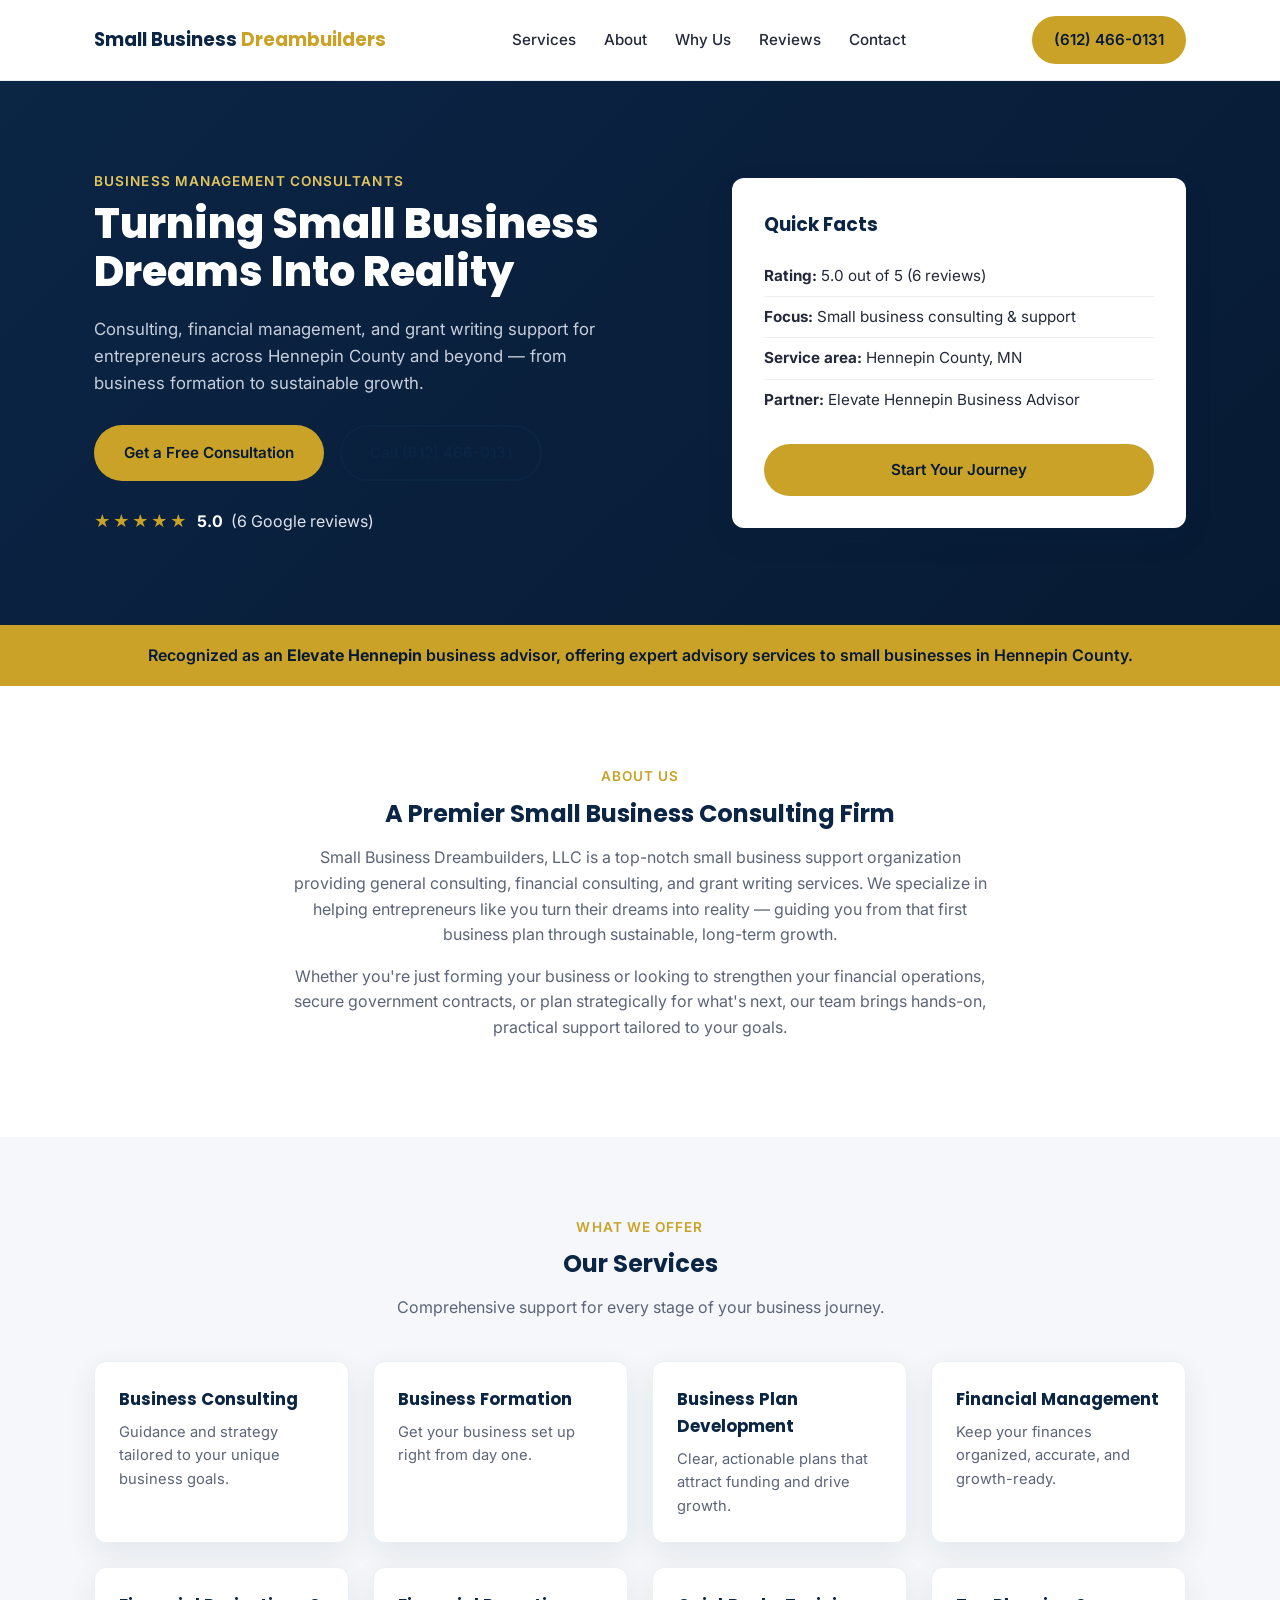
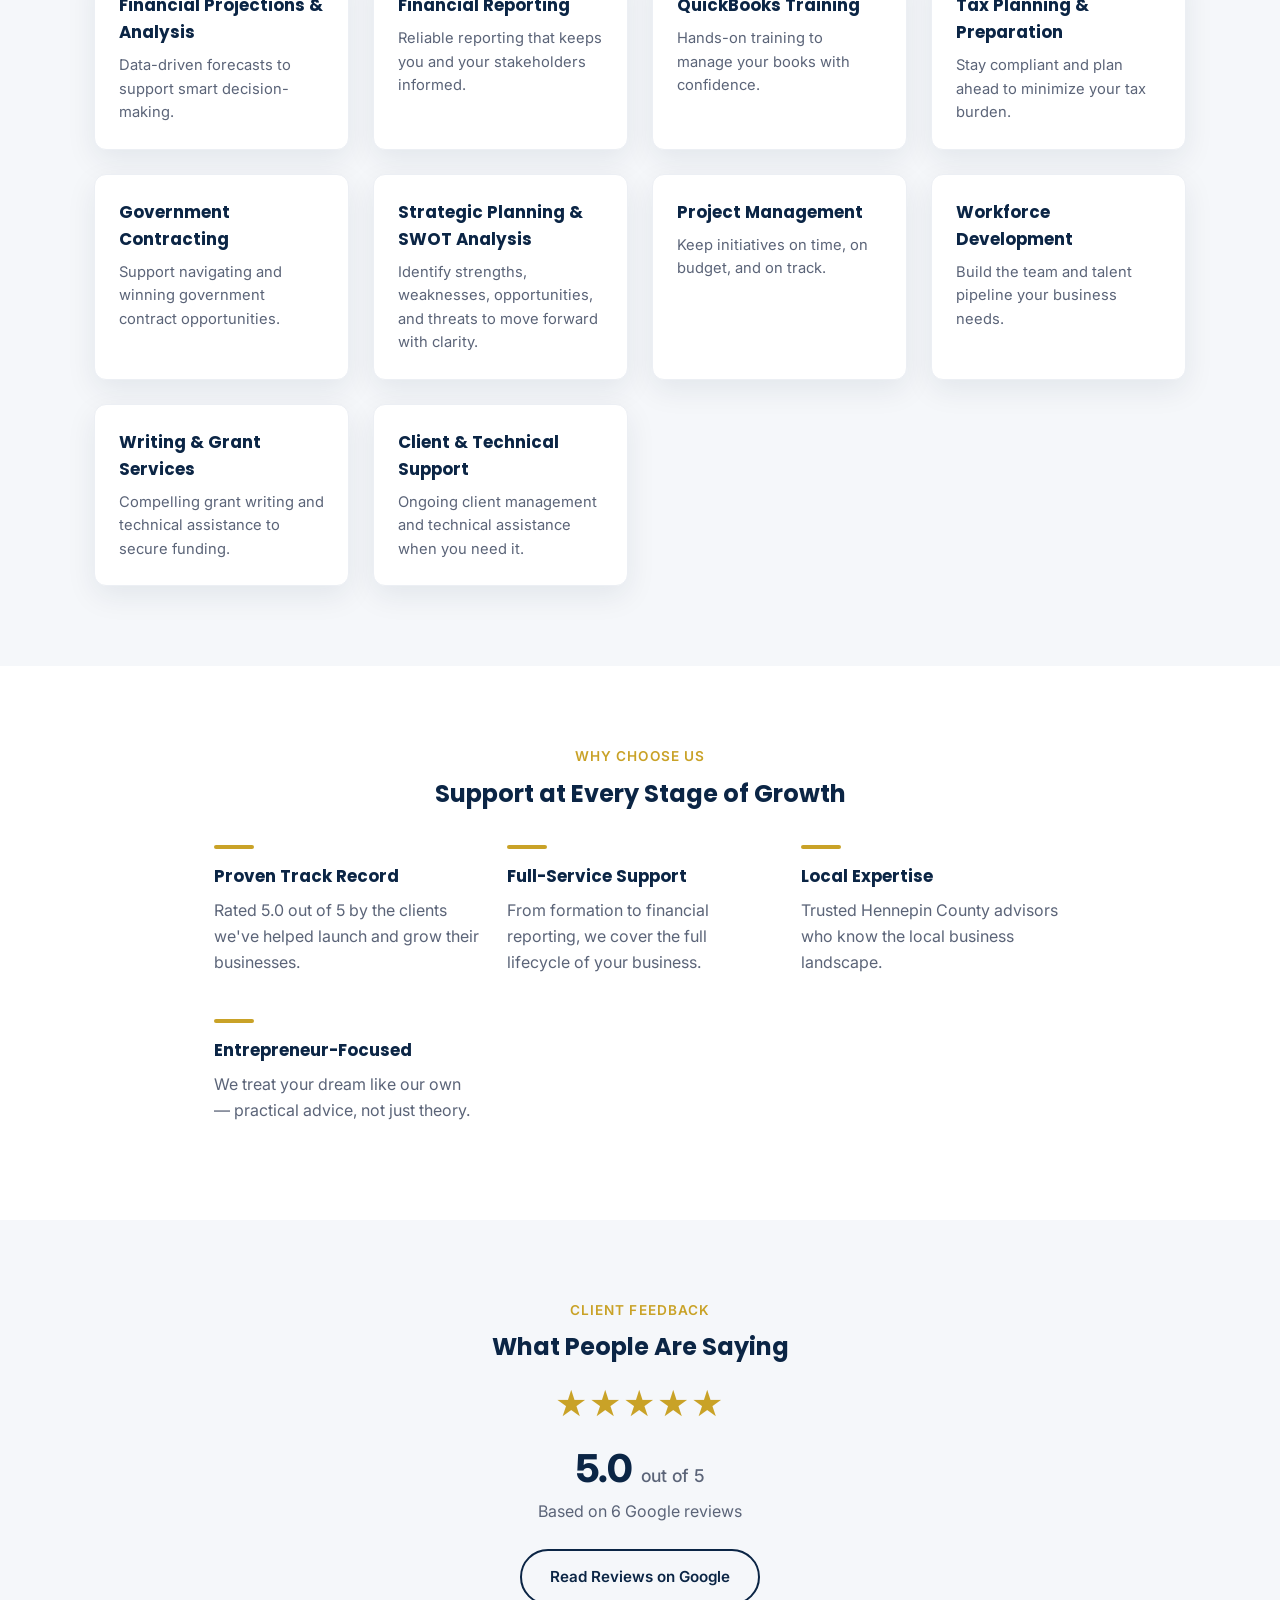
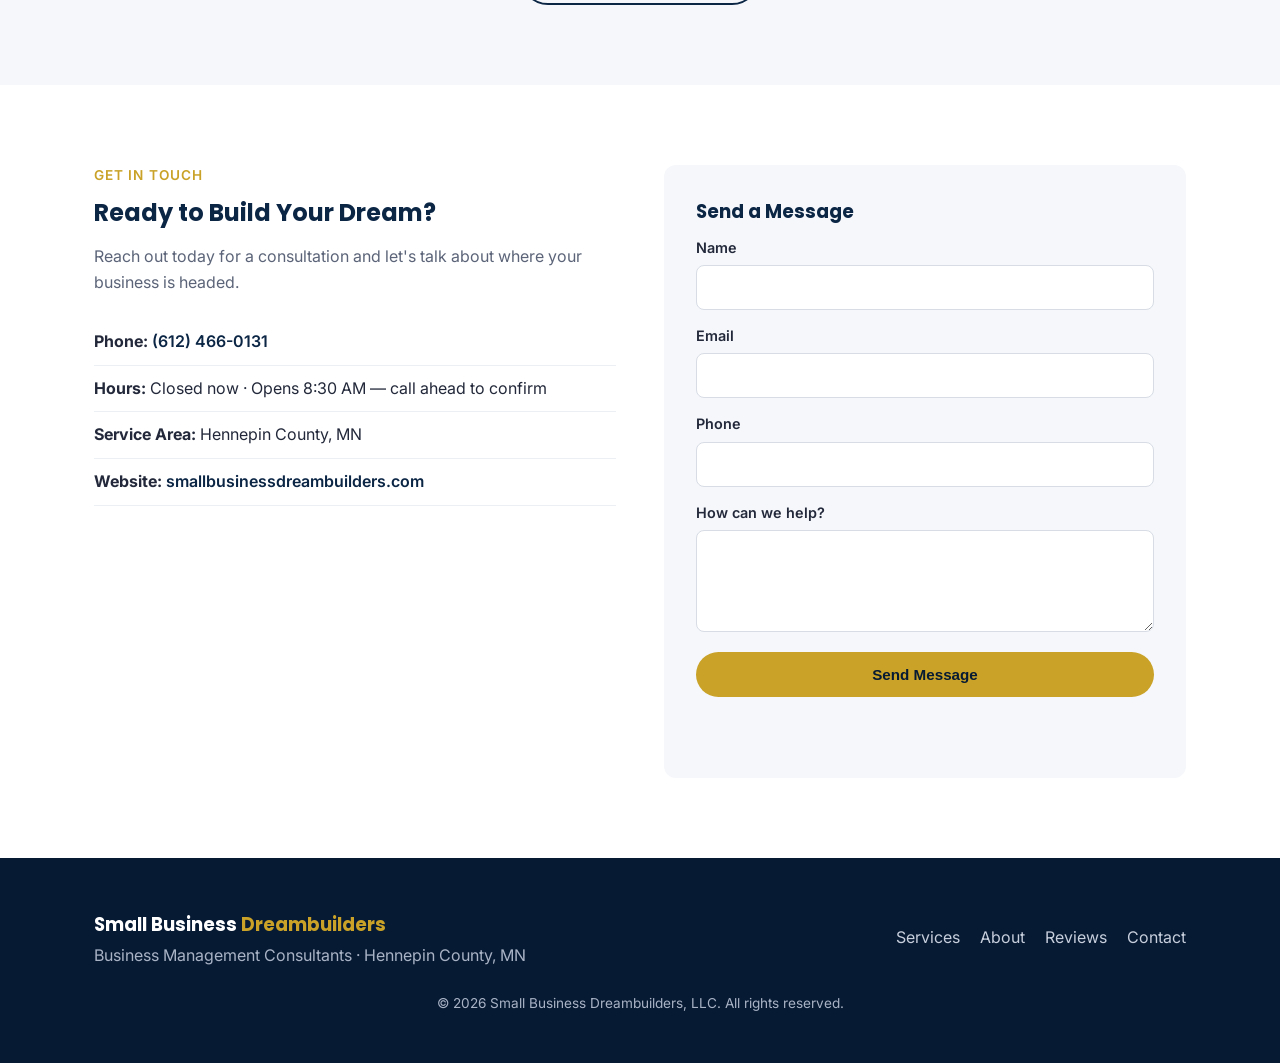
==== index.html @ 7d989292 "Initial site for Small Business Dreambuilders Marketing site with services, about, reviews, and cont" ====
<!DOCTYPE html>
<html lang="en">
<head>
<meta charset="UTF-8">
<meta name="viewport" content="width=device-width, initial-scale=1.0">
<title>Small Business Dreambuilders | Business Consulting</title>
<meta name="description" content="Small Business Dreambuilders, LLC helps entrepreneurs turn their dreams into reality with expert business consulting, financial management, and grant writing services.">
<link rel="preconnect" href="https://fonts.googleapis.com">
<link href="https://fonts.googleapis.com/css2?family=Poppins:wght@400;500;600;700;800&family=Inter:wght@400;500;600&display=swap" rel="stylesheet">
<link rel="stylesheet" href="style.css">
</head>
<body>

<header class="site-header">
  <div class="container header-inner">
    <a href="#top" class="logo">Small Business <span>Dreambuilders</span></a>
    <nav class="main-nav" id="main-nav">
      <a href="#services">Services</a>
      <a href="#about">About</a>
      <a href="#why">Why Us</a>
      <a href="#reviews">Reviews</a>
      <a href="#contact">Contact</a>
    </nav>
    <a href="tel:+16124660131" class="btn btn-primary header-cta">(612) 466-0131</a>
    <button class="nav-toggle" id="nav-toggle" aria-label="Toggle navigation">
      <span></span><span></span><span></span>
    </button>
  </div>
</header>

<section class="hero" id="top">
  <div class="container hero-inner">
    <div class="hero-text">
      <p class="eyebrow">Business Management Consultants</p>
      <h1>Turning Small Business Dreams Into Reality</h1>
      <p class="hero-sub">Consulting, financial management, and grant writing support for entrepreneurs across Hennepin County and beyond — from business formation to sustainable growth.</p>
      <div class="hero-actions">
        <a href="#contact" class="btn btn-primary">Get a Free Consultation</a>
        <a href="tel:+16124660131" class="btn btn-outline">Call (612) 466-0131</a>
      </div>
      <div class="hero-rating">
        <span class="stars" aria-label="5 out of 5 stars">★★★★★</span>
        <strong>5.0</strong> <span>(6 Google reviews)</span>
      </div>
    </div>
    <div class="hero-card">
      <h3>Quick Facts</h3>
      <ul>
        <li><strong>Rating:</strong> 5.0 out of 5 (6 reviews)</li>
        <li><strong>Focus:</strong> Small business consulting &amp; support</li>
        <li><strong>Service area:</strong> Hennepin County, MN</li>
        <li><strong>Partner:</strong> Elevate Hennepin Business Advisor</li>
      </ul>
      <a href="#contact" class="btn btn-primary btn-block">Start Your Journey</a>
    </div>
  </div>
</section>

<section class="strip">
  <div class="container strip-inner">
    <p>Recognized as an <strong>Elevate Hennepin</strong> business advisor, offering expert advisory services to small businesses in Hennepin County.</p>
  </div>
</section>

<section class="section" id="about">
  <div class="container about-inner">
    <div class="about-text">
      <p class="eyebrow">About Us</p>
      <h2>A Premier Small Business Consulting Firm</h2>
      <p>Small Business Dreambuilders, LLC is a top-notch small business support organization providing general consulting, financial consulting, and grant writing services. We specialize in helping entrepreneurs like you turn their dreams into reality — guiding you from that first business plan through sustainable, long-term growth.</p>
      <p>Whether you're just forming your business or looking to strengthen your financial operations, secure government contracts, or plan strategically for what's next, our team brings hands-on, practical support tailored to your goals.</p>
    </div>
  </div>
</section>

<section class="section section-alt" id="services">
  <div class="container">
    <p class="eyebrow center">What We Offer</p>
    <h2 class="center">Our Services</h2>
    <p class="section-sub center">Comprehensive support for every stage of your business journey.</p>
    <div class="services-grid">
      <div class="service-card"><h3>Business Consulting</h3><p>Guidance and strategy tailored to your unique business goals.</p></div>
      <div class="service-card"><h3>Business Formation</h3><p>Get your business set up right from day one.</p></div>
      <div class="service-card"><h3>Business Plan Development</h3><p>Clear, actionable plans that attract funding and drive growth.</p></div>
      <div class="service-card"><h3>Financial Management</h3><p>Keep your finances organized, accurate, and growth-ready.</p></div>
      <div class="service-card"><h3>Financial Projections &amp; Analysis</h3><p>Data-driven forecasts to support smart decision-making.</p></div>
      <div class="service-card"><h3>Financial Reporting</h3><p>Reliable reporting that keeps you and your stakeholders informed.</p></div>
      <div class="service-card"><h3>QuickBooks Training</h3><p>Hands-on training to manage your books with confidence.</p></div>
      <div class="service-card"><h3>Tax Planning &amp; Preparation</h3><p>Stay compliant and plan ahead to minimize your tax burden.</p></div>
      <div class="service-card"><h3>Government Contracting</h3><p>Support navigating and winning government contract opportunities.</p></div>
      <div class="service-card"><h3>Strategic Planning &amp; SWOT Analysis</h3><p>Identify strengths, weaknesses, opportunities, and threats to move forward with clarity.</p></div>
      <div class="service-card"><h3>Project Management</h3><p>Keep initiatives on time, on budget, and on track.</p></div>
      <div class="service-card"><h3>Workforce Development</h3><p>Build the team and talent pipeline your business needs.</p></div>
      <div class="service-card"><h3>Writing &amp; Grant Services</h3><p>Compelling grant writing and technical assistance to secure funding.</p></div>
      <div class="service-card"><h3>Client &amp; Technical Support</h3><p>Ongoing client management and technical assistance when you need it.</p></div>
    </div>
  </div>
</section>

<section class="section" id="why">
  <div class="container why-inner">
    <div class="why-text">
      <p class="eyebrow">Why Choose Us</p>
      <h2>Support at Every Stage of Growth</h2>
      <div class="why-grid">
        <div class="why-item">
          <h3>Proven Track Record</h3>
          <p>Rated 5.0 out of 5 by the clients we've helped launch and grow their businesses.</p>
        </div>
        <div class="why-item">
          <h3>Full-Service Support</h3>
          <p>From formation to financial reporting, we cover the full lifecycle of your business.</p>
        </div>
        <div class="why-item">
          <h3>Local Expertise</h3>
          <p>Trusted Hennepin County advisors who know the local business landscape.</p>
        </div>
        <div class="why-item">
          <h3>Entrepreneur-Focused</h3>
          <p>We treat your dream like our own — practical advice, not just theory.</p>
        </div>
      </div>
    </div>
  </div>
</section>

<section class="section section-alt" id="reviews">
  <div class="container center">
    <p class="eyebrow center">Client Feedback</p>
    <h2>What People Are Saying</h2>
    <div class="rating-block">
      <span class="stars big" aria-label="5 out of 5 stars">★★★★★</span>
      <p class="rating-number">5.0 <span>out of 5</span></p>
      <p class="rating-count">Based on 6 Google reviews</p>
      <a href="https://www.google.com/search?q=Small+Business+Dreambuilders" target="_blank" rel="noopener" class="btn btn-outline">Read Reviews on Google</a>
    </div>
  </div>
</section>

<section class="section cta-section" id="contact">
  <div class="container contact-inner">
    <div class="contact-text">
      <p class="eyebrow">Get In Touch</p>
      <h2>Ready to Build Your Dream?</h2>
      <p>Reach out today for a consultation and let's talk about where your business is headed.</p>
      <ul class="contact-list">
        <li><strong>Phone:</strong> <a href="tel:+16124660131">(612) 466-0131</a></li>
        <li><strong>Hours:</strong> Closed now &middot; Opens 8:30 AM — call ahead to confirm</li>
        <li><strong>Service Area:</strong> Hennepin County, MN</li>
        <li><strong>Website:</strong> <a href="https://smallbusinessdreambuilders.com" target="_blank" rel="noopener">smallbusinessdreambuilders.com</a></li>
      </ul>
    </div>
    <form class="contact-form" id="contact-form">
      <h3>Send a Message</h3>
      <label>Name<input type="text" name="name" required></label>
      <label>Email<input type="email" name="email" required></label>
      <label>Phone<input type="tel" name="phone"></label>
      <label>How can we help?<textarea name="message" rows="4" required></textarea></label>
      <button type="submit" class="btn btn-primary btn-block">Send Message</button>
      <p class="form-note" id="form-note"></p>
    </form>
  </div>
</section>

<footer class="site-footer">
  <div class="container footer-inner">
    <div>
      <p class="logo">Small Business <span>Dreambuilders</span></p>
      <p>Business Management Consultants &middot; Hennepin County, MN</p>
    </div>
    <div class="footer-links">
      <a href="#services">Services</a>
      <a href="#about">About</a>
      <a href="#reviews">Reviews</a>
      <a href="#contact">Contact</a>
    </div>
    <p class="footer-copy">&copy; <span id="year"></span> Small Business Dreambuilders, LLC. All rights reserved.</p>
  </div>
</footer>

<script src="script.js"></script>
</body>
</html>
---- style.css ----
:root {
  --navy: #0b2545;
  --navy-dark: #071a33;
  --gold: #c9a227;
  --gold-light: #e4c661;
  --gray-bg: #f5f7fa;
  --text: #23293a;
  --text-light: #5b6478;
  --white: #ffffff;
  --radius: 12px;
  --shadow: 0 10px 30px rgba(11, 37, 69, 0.08);
}

* { box-sizing: border-box; }

html { scroll-behavior: smooth; }

body {
  margin: 0;
  font-family: 'Inter', system-ui, sans-serif;
  color: var(--text);
  line-height: 1.6;
  background: var(--white);
}

h1, h2, h3 {
  font-family: 'Poppins', sans-serif;
  margin: 0 0 0.5em;
  color: var(--navy);
}

p { margin: 0 0 1em; color: var(--text-light); }

a { text-decoration: none; color: inherit; }

.container {
  max-width: 1140px;
  margin: 0 auto;
  padding: 0 24px;
}

.center { text-align: center; }

.eyebrow {
  color: var(--gold);
  font-weight: 600;
  letter-spacing: 0.08em;
  text-transform: uppercase;
  font-size: 0.85rem;
  margin-bottom: 0.5em;
}
.eyebrow.center { text-align: center; }

.section { padding: 80px 0; }
.section-alt { background: var(--gray-bg); }
.section-sub { max-width: 560px; margin: 0 auto 2.5em; }

/* Buttons */
.btn {
  display: inline-block;
  padding: 14px 28px;
  border-radius: 999px;
  font-weight: 600;
  font-size: 0.95rem;
  transition: all 0.2s ease;
  cursor: pointer;
  border: 2px solid transparent;
}
.btn-primary {
  background: var(--gold);
  color: var(--navy-dark);
}
.btn-primary:hover { background: var(--gold-light); transform: translateY(-2px); }
.btn-outline {
  border-color: var(--navy);
  color: var(--navy);
  background: transparent;
}
.btn-outline:hover { background: var(--navy); color: var(--white); }
.btn-block { display: block; width: 100%; text-align: center; border: none; }

/* Header */
.site-header {
  position: sticky;
  top: 0;
  z-index: 100;
  background: rgba(255, 255, 255, 0.92);
  backdrop-filter: blur(8px);
  border-bottom: 1px solid #ecedf1;
}
.header-inner {
  display: flex;
  align-items: center;
  justify-content: space-between;
  gap: 24px;
  padding: 16px 24px;
}
.logo {
  font-family: 'Poppins', sans-serif;
  font-weight: 700;
  font-size: 1.15rem;
  color: var(--navy);
  white-space: nowrap;
}
.logo span { color: var(--gold); }

.main-nav {
  display: flex;
  gap: 28px;
  flex: 1;
  justify-content: center;
}
.main-nav a {
  font-weight: 500;
  color: var(--text);
  font-size: 0.95rem;
}
.main-nav a:hover { color: var(--gold); }

.header-cta { white-space: nowrap; padding: 10px 20px; }

.nav-toggle {
  display: none;
  flex-direction: column;
  gap: 5px;
  background: none;
  border: none;
  cursor: pointer;
  padding: 8px;
}
.nav-toggle span {
  width: 24px;
  height: 2px;
  background: var(--navy);
  display: block;
}

/* Hero */
.hero {
  background: linear-gradient(135deg, var(--navy) 0%, var(--navy-dark) 100%);
  padding: 90px 0;
  color: var(--white);
}
.hero-inner {
  display: grid;
  grid-template-columns: 1.3fr 1fr;
  gap: 48px;
  align-items: center;
}
.hero-text h1 {
  color: var(--white);
  font-size: 2.6rem;
  font-weight: 800;
  line-height: 1.15;
}
.hero-text .eyebrow { color: var(--gold-light); }
.hero-sub { color: #c7cfdd; font-size: 1.05rem; max-width: 520px; }
.hero-actions { display: flex; gap: 16px; margin: 28px 0; flex-wrap: wrap; }
.hero-rating { display: flex; align-items: center; gap: 8px; color: #dfe4ee; }
.hero-rating strong { color: var(--white); }
.stars { color: var(--gold); letter-spacing: 2px; }
.stars.big { font-size: 2rem; }

.hero-card {
  background: var(--white);
  border-radius: var(--radius);
  padding: 32px;
  box-shadow: var(--shadow);
  color: var(--text);
}
.hero-card h3 { margin-bottom: 16px; }
.hero-card ul { list-style: none; padding: 0; margin: 0 0 24px; }
.hero-card li { padding: 8px 0; border-bottom: 1px solid #eceff4; font-size: 0.95rem; }
.hero-card li:last-child { border-bottom: none; }

/* Strip */
.strip { background: var(--gold); padding: 18px 0; }
.strip-inner p { margin: 0; color: var(--navy-dark); font-weight: 600; text-align: center; }

/* About */
.about-inner { max-width: 760px; margin: 0 auto; text-align: center; }

/* Services */
.services-grid {
  display: grid;
  grid-template-columns: repeat(auto-fit, minmax(240px, 1fr));
  gap: 24px;
}
.service-card {
  background: var(--white);
  border: 1px solid #eceff4;
  border-radius: var(--radius);
  padding: 24px;
  box-shadow: var(--shadow);
  transition: transform 0.2s ease;
}
.service-card:hover { transform: translateY(-4px); }
.service-card h3 { font-size: 1.05rem; margin-bottom: 8px; }
.service-card p { margin: 0; font-size: 0.92rem; }

/* Why */
.why-inner { max-width: 900px; margin: 0 auto; }
.why-text { text-align: center; }
.why-grid {
  display: grid;
  grid-template-columns: repeat(auto-fit, minmax(220px, 1fr));
  gap: 28px;
  margin-top: 32px;
  text-align: left;
}
.why-item h3 { font-size: 1.05rem; color: var(--navy); }
.why-item::before {
  content: '';
  display: block;
  width: 40px;
  height: 4px;
  background: var(--gold);
  border-radius: 2px;
  margin-bottom: 14px;
}

/* Reviews */
.rating-block { max-width: 420px; margin: 0 auto; }
.rating-number { font-size: 2.4rem; font-weight: 800; color: var(--navy); margin: 8px 0 0; }
.rating-number span { font-size: 1.1rem; font-weight: 500; color: var(--text-light); }
.rating-count { margin-bottom: 24px; }

/* Contact */
.contact-inner {
  display: grid;
  grid-template-columns: 1fr 1fr;
  gap: 48px;
  align-items: start;
}
.contact-list { list-style: none; padding: 0; margin: 24px 0 0; }
.contact-list li { padding: 10px 0; border-bottom: 1px solid #eceff4; }
.contact-list a { color: var(--navy); font-weight: 600; }
.contact-list a:hover { color: var(--gold); }

.contact-form {
  background: var(--gray-bg);
  border-radius: var(--radius);
  padding: 32px;
}
.contact-form label {
  display: block;
  font-weight: 600;
  font-size: 0.9rem;
  margin-bottom: 14px;
  color: var(--text);
}
.contact-form input,
.contact-form textarea {
  width: 100%;
  margin-top: 6px;
  padding: 12px 14px;
  border-radius: 8px;
  border: 1px solid #d7dce5;
  font-family: inherit;
  font-size: 0.95rem;
  resize: vertical;
}
.contact-form input:focus,
.contact-form textarea:focus {
  outline: none;
  border-color: var(--gold);
}
.form-note { margin-top: 14px; font-weight: 600; color: var(--navy); min-height: 1.2em; }

/* Footer */
.site-footer { background: var(--navy-dark); color: #c7cfdd; padding: 48px 0; }
.footer-inner {
  display: flex;
  flex-wrap: wrap;
  justify-content: space-between;
  align-items: center;
  gap: 20px;
}
.footer-inner .logo { color: var(--white); }
.footer-inner p { color: #a9b3c6; margin: 4px 0 0; }
.footer-links { display: flex; gap: 20px; }
.footer-links a:hover { color: var(--gold-light); }
.footer-copy { width: 100%; text-align: center; font-size: 0.85rem; margin-top: 16px; color: #7c8aa3; }

/* Responsive */
@media (max-width: 900px) {
  .hero-inner { grid-template-columns: 1fr; }
  .contact-inner { grid-template-columns: 1fr; }
  .main-nav {
    position: absolute;
    top: 100%;
    left: 0;
    right: 0;
    background: var(--white);
    flex-direction: column;
    padding: 16px 24px;
    display: none;
    box-shadow: var(--shadow);
  }
  .main-nav.open { display: flex; }
  .header-cta { display: none; }
  .nav-toggle { display: flex; }
}

@media (max-width: 560px) {
  .hero-text h1 { font-size: 2rem; }
  .section { padding: 56px 0; }
}
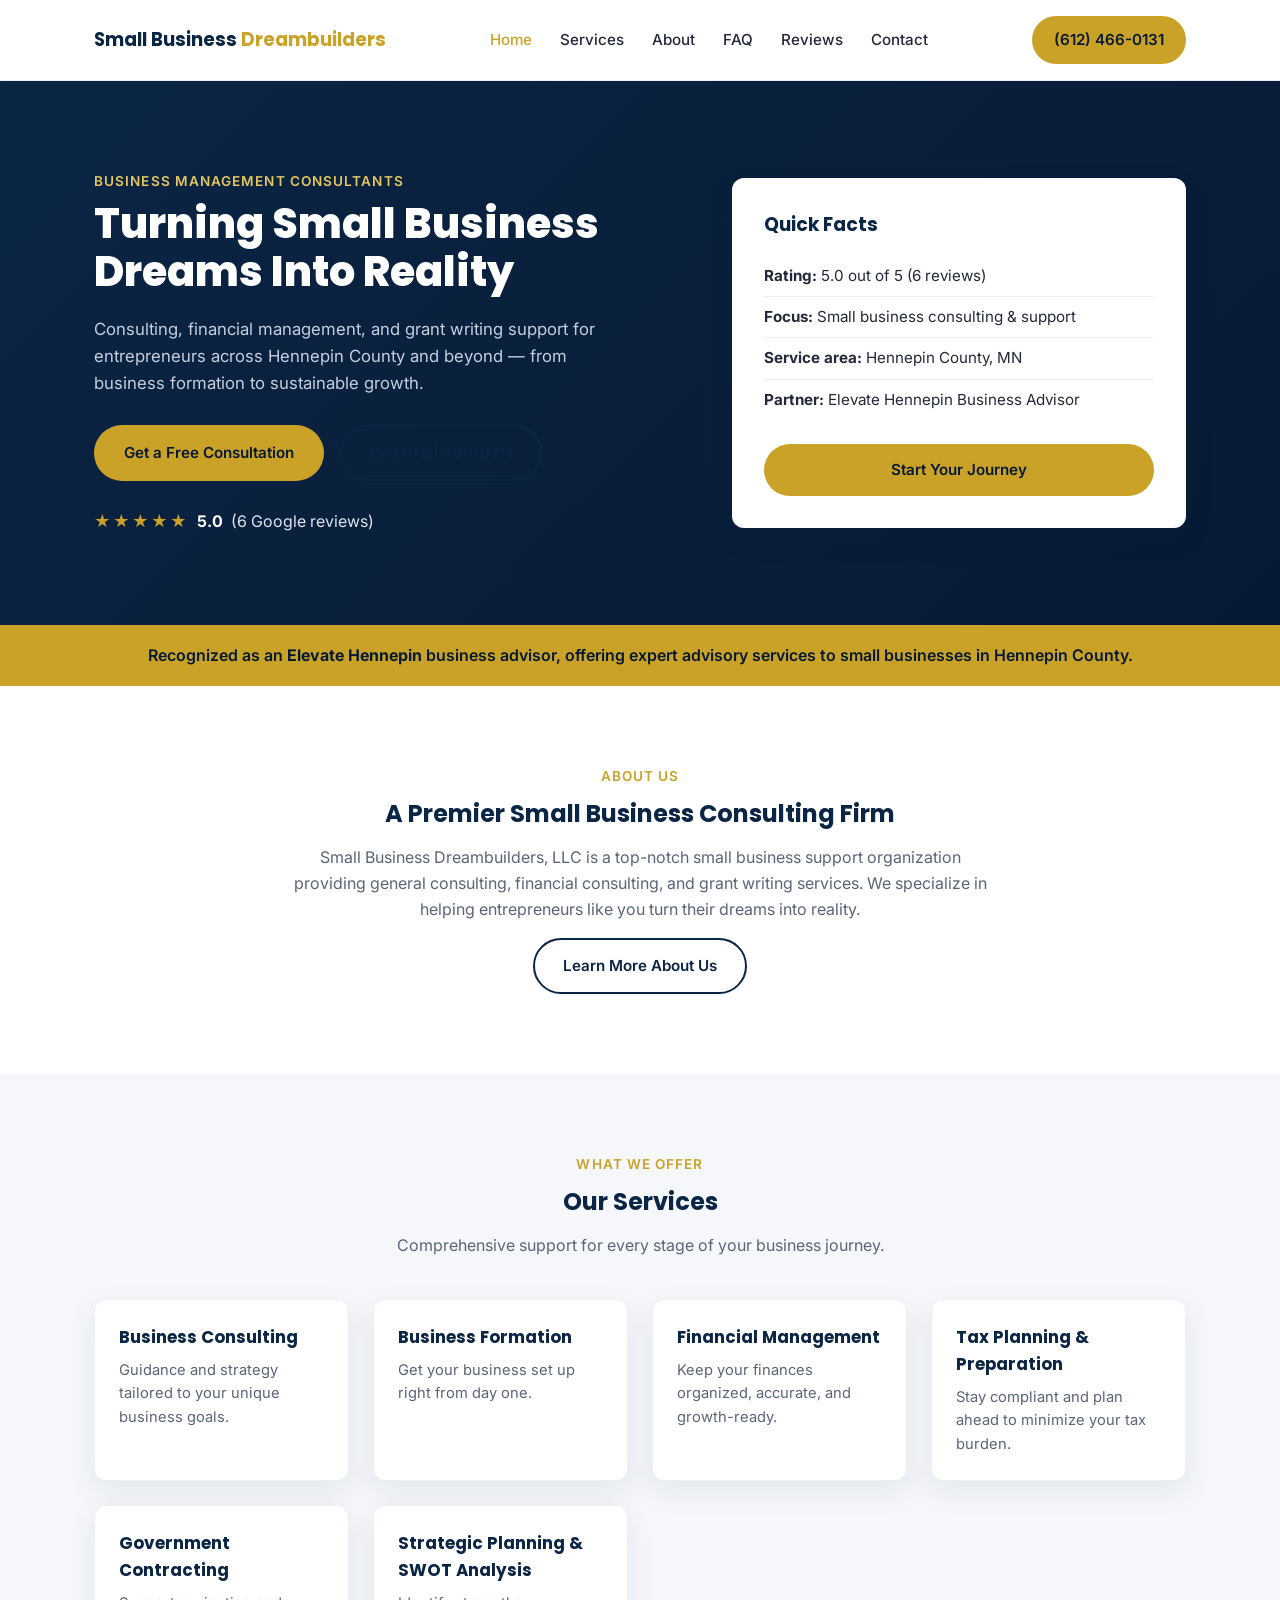
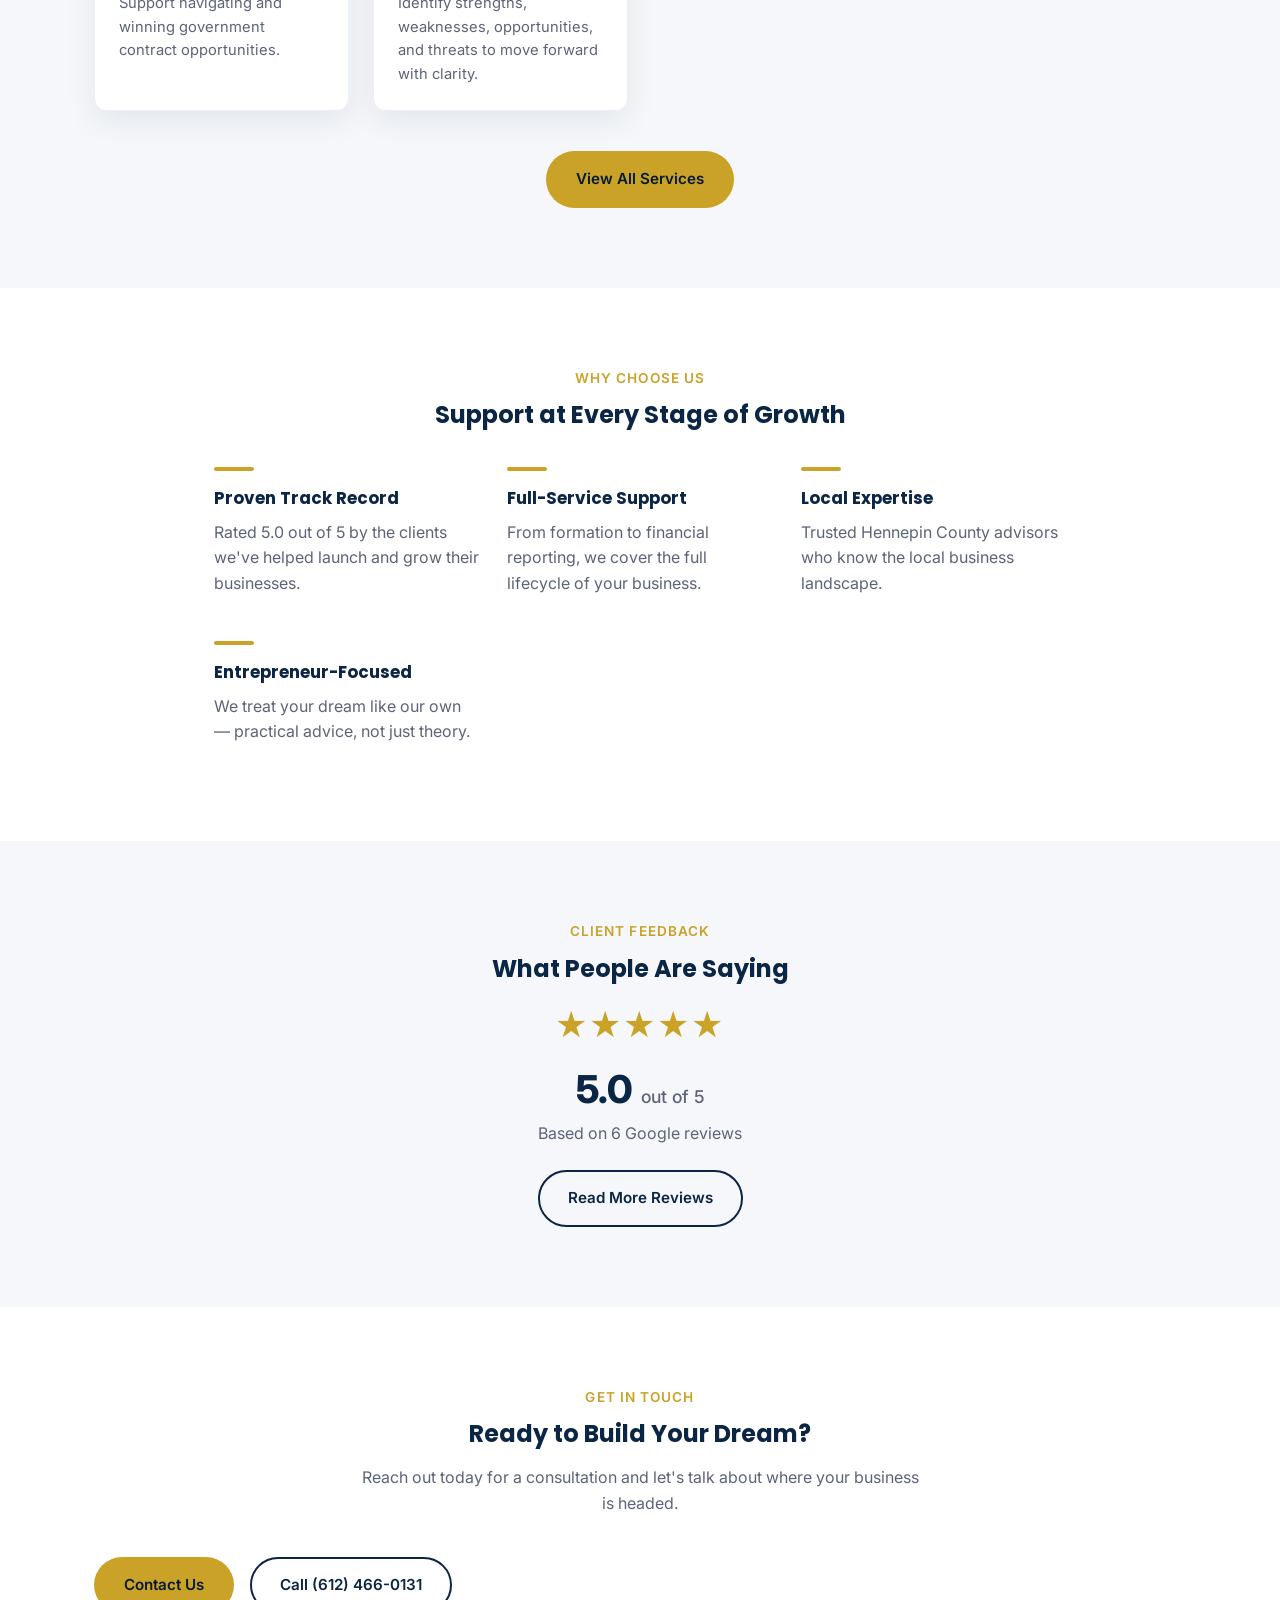
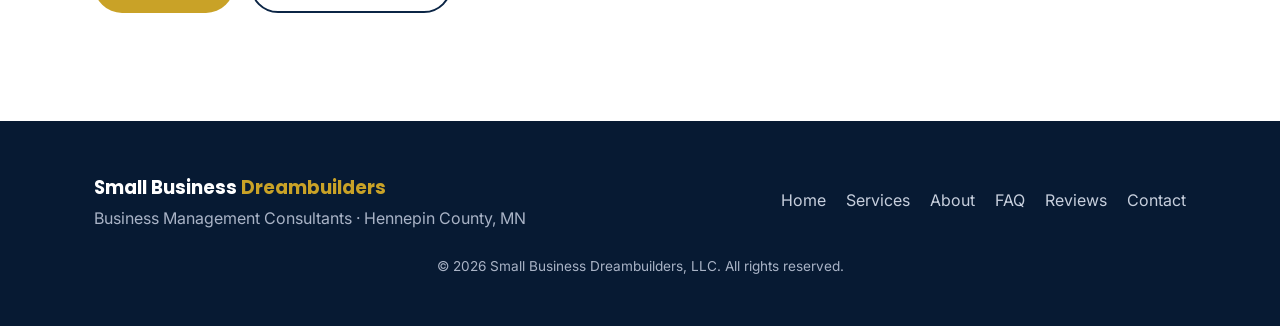
==== commit 29d62697: "Expand site into multiple pages Split the single-page site into Home, Services, About, FAQ, Reviews," ====
--- a/index.html
+++ b/index.html
@@ -13,13 +13,14 @@
 
 <header class="site-header">
   <div class="container header-inner">
-    <a href="#top" class="logo">Small Business <span>Dreambuilders</span></a>
+    <a href="index.html" class="logo">Small Business <span>Dreambuilders</span></a>
     <nav class="main-nav" id="main-nav">
-      <a href="#services">Services</a>
-      <a href="#about">About</a>
-      <a href="#why">Why Us</a>
-      <a href="#reviews">Reviews</a>
-      <a href="#contact">Contact</a>
+      <a href="index.html" class="active">Home</a>
+      <a href="services.html">Services</a>
+      <a href="about.html">About</a>
+      <a href="faq.html">FAQ</a>
+      <a href="reviews.html">Reviews</a>
+      <a href="contact.html">Contact</a>
     </nav>
     <a href="tel:+16124660131" class="btn btn-primary header-cta">(612) 466-0131</a>
     <button class="nav-toggle" id="nav-toggle" aria-label="Toggle navigation">
@@ -35,7 +36,7 @@
       <h1>Turning Small Business Dreams Into Reality</h1>
       <p class="hero-sub">Consulting, financial management, and grant writing support for entrepreneurs across Hennepin County and beyond — from business formation to sustainable growth.</p>
       <div class="hero-actions">
-        <a href="#contact" class="btn btn-primary">Get a Free Consultation</a>
+        <a href="contact.html" class="btn btn-primary">Get a Free Consultation</a>
         <a href="tel:+16124660131" class="btn btn-outline">Call (612) 466-0131</a>
       </div>
       <div class="hero-rating">
@@ -51,7 +52,7 @@
         <li><strong>Service area:</strong> Hennepin County, MN</li>
         <li><strong>Partner:</strong> Elevate Hennepin Business Advisor</li>
       </ul>
-      <a href="#contact" class="btn btn-primary btn-block">Start Your Journey</a>
+      <a href="contact.html" class="btn btn-primary btn-block">Start Your Journey</a>
     </div>
   </div>
 </section>
@@ -62,13 +63,13 @@
   </div>
 </section>
 
-<section class="section" id="about">
+<section class="section">
   <div class="container about-inner">
     <div class="about-text">
       <p class="eyebrow">About Us</p>
       <h2>A Premier Small Business Consulting Firm</h2>
-      <p>Small Business Dreambuilders, LLC is a top-notch small business support organization providing general consulting, financial consulting, and grant writing services. We specialize in helping entrepreneurs like you turn their dreams into reality — guiding you from that first business plan through sustainable, long-term growth.</p>
-      <p>Whether you're just forming your business or looking to strengthen your financial operations, secure government contracts, or plan strategically for what's next, our team brings hands-on, practical support tailored to your goals.</p>
+      <p>Small Business Dreambuilders, LLC is a top-notch small business support organization providing general consulting, financial consulting, and grant writing services. We specialize in helping entrepreneurs like you turn their dreams into reality.</p>
+      <a href="about.html" class="btn btn-outline">Learn More About Us</a>
     </div>
   </div>
 </section>
@@ -81,18 +82,13 @@
     <div class="services-grid">
       <div class="service-card"><h3>Business Consulting</h3><p>Guidance and strategy tailored to your unique business goals.</p></div>
       <div class="service-card"><h3>Business Formation</h3><p>Get your business set up right from day one.</p></div>
-      <div class="service-card"><h3>Business Plan Development</h3><p>Clear, actionable plans that attract funding and drive growth.</p></div>
       <div class="service-card"><h3>Financial Management</h3><p>Keep your finances organized, accurate, and growth-ready.</p></div>
-      <div class="service-card"><h3>Financial Projections &amp; Analysis</h3><p>Data-driven forecasts to support smart decision-making.</p></div>
-      <div class="service-card"><h3>Financial Reporting</h3><p>Reliable reporting that keeps you and your stakeholders informed.</p></div>
-      <div class="service-card"><h3>QuickBooks Training</h3><p>Hands-on training to manage your books with confidence.</p></div>
       <div class="service-card"><h3>Tax Planning &amp; Preparation</h3><p>Stay compliant and plan ahead to minimize your tax burden.</p></div>
       <div class="service-card"><h3>Government Contracting</h3><p>Support navigating and winning government contract opportunities.</p></div>
       <div class="service-card"><h3>Strategic Planning &amp; SWOT Analysis</h3><p>Identify strengths, weaknesses, opportunities, and threats to move forward with clarity.</p></div>
-      <div class="service-card"><h3>Project Management</h3><p>Keep initiatives on time, on budget, and on track.</p></div>
-      <div class="service-card"><h3>Workforce Development</h3><p>Build the team and talent pipeline your business needs.</p></div>
-      <div class="service-card"><h3>Writing &amp; Grant Services</h3><p>Compelling grant writing and technical assistance to secure funding.</p></div>
-      <div class="service-card"><h3>Client &amp; Technical Support</h3><p>Ongoing client management and technical assistance when you need it.</p></div>
+    </div>
+    <div class="center" style="margin-top: 40px;">
+      <a href="services.html" class="btn btn-primary">View All Services</a>
     </div>
   </div>
 </section>
@@ -124,7 +120,7 @@
   </div>
 </section>
 
-<section class="section section-alt" id="reviews">
+<section class="section section-alt">
   <div class="container center">
     <p class="eyebrow center">Client Feedback</p>
     <h2>What People Are Saying</h2>
@@ -132,33 +128,20 @@
       <span class="stars big" aria-label="5 out of 5 stars">★★★★★</span>
       <p class="rating-number">5.0 <span>out of 5</span></p>
       <p class="rating-count">Based on 6 Google reviews</p>
-      <a href="https://www.google.com/search?q=Small+Business+Dreambuilders" target="_blank" rel="noopener" class="btn btn-outline">Read Reviews on Google</a>
+      <a href="reviews.html" class="btn btn-outline">Read More Reviews</a>
     </div>
   </div>
 </section>
 
-<section class="section cta-section" id="contact">
-  <div class="container contact-inner">
-    <div class="contact-text">
-      <p class="eyebrow">Get In Touch</p>
-      <h2>Ready to Build Your Dream?</h2>
-      <p>Reach out today for a consultation and let's talk about where your business is headed.</p>
-      <ul class="contact-list">
-        <li><strong>Phone:</strong> <a href="tel:+16124660131">(612) 466-0131</a></li>
-        <li><strong>Hours:</strong> Closed now &middot; Opens 8:30 AM — call ahead to confirm</li>
-        <li><strong>Service Area:</strong> Hennepin County, MN</li>
-        <li><strong>Website:</strong> <a href="https://smallbusinessdreambuilders.com" target="_blank" rel="noopener">smallbusinessdreambuilders.com</a></li>
-      </ul>
+<section class="section cta-section">
+  <div class="container center">
+    <p class="eyebrow center">Get In Touch</p>
+    <h2>Ready to Build Your Dream?</h2>
+    <p class="section-sub center">Reach out today for a consultation and let's talk about where your business is headed.</p>
+    <div class="hero-actions center">
+      <a href="contact.html" class="btn btn-primary">Contact Us</a>
+      <a href="tel:+16124660131" class="btn btn-outline">Call (612) 466-0131</a>
     </div>
-    <form class="contact-form" id="contact-form">
-      <h3>Send a Message</h3>
-      <label>Name<input type="text" name="name" required></label>
-      <label>Email<input type="email" name="email" required></label>
-      <label>Phone<input type="tel" name="phone"></label>
-      <label>How can we help?<textarea name="message" rows="4" required></textarea></label>
-      <button type="submit" class="btn btn-primary btn-block">Send Message</button>
-      <p class="form-note" id="form-note"></p>
-    </form>
   </div>
 </section>
 
@@ -169,10 +152,12 @@
       <p>Business Management Consultants &middot; Hennepin County, MN</p>
     </div>
     <div class="footer-links">
-      <a href="#services">Services</a>
-      <a href="#about">About</a>
-      <a href="#reviews">Reviews</a>
-      <a href="#contact">Contact</a>
+      <a href="index.html">Home</a>
+      <a href="services.html">Services</a>
+      <a href="about.html">About</a>
+      <a href="faq.html">FAQ</a>
+      <a href="reviews.html">Reviews</a>
+      <a href="contact.html">Contact</a>
     </div>
     <p class="footer-copy">&copy; <span id="year"></span> Small Business Dreambuilders, LLC. All rights reserved.</p>
   </div>
--- a/style.css
+++ b/style.css
@@ -116,6 +116,7 @@
   font-size: 0.95rem;
 }
 .main-nav a:hover { color: var(--gold); }
+.main-nav a.active { color: var(--gold); }
 
 .header-cta { white-space: nowrap; padding: 10px 20px; }
 
@@ -266,6 +267,74 @@
   border-color: var(--gold);
 }
 .form-note { margin-top: 14px; font-weight: 600; color: var(--navy); min-height: 1.2em; }
+
+/* Page hero (sub-pages) */
+.page-hero {
+  background: linear-gradient(135deg, var(--navy) 0%, var(--navy-dark) 100%);
+  padding: 64px 0;
+  color: var(--white);
+}
+.page-hero h1 { color: var(--white); font-size: 2.2rem; margin-bottom: 0.4em; }
+.page-hero-sub { color: #c7cfdd; max-width: 620px; margin: 0; }
+.breadcrumb { color: var(--gold-light); font-size: 0.9rem; margin-bottom: 12px; }
+.breadcrumb a { color: var(--gold-light); text-decoration: underline; }
+
+/* Service categories (services page) */
+.service-category { margin-bottom: 56px; }
+.service-category:last-child { margin-bottom: 0; }
+.service-category h2 { font-size: 1.5rem; }
+.service-category > .section-sub { margin: 0 0 24px; max-width: none; }
+
+/* Stats (about page) */
+.stats-grid {
+  display: grid;
+  grid-template-columns: repeat(auto-fit, minmax(180px, 1fr));
+  gap: 24px;
+  margin-top: 32px;
+}
+.stat-card {
+  background: var(--white);
+  border-radius: var(--radius);
+  padding: 28px;
+  text-align: center;
+  box-shadow: var(--shadow);
+}
+.stat-number { font-size: 2.2rem; font-weight: 800; color: var(--navy); margin: 0 0 4px; font-family: 'Poppins', sans-serif; }
+.stat-label { margin: 0; font-size: 0.9rem; color: var(--text-light); }
+
+.values-grid { margin-top: 32px; }
+
+/* FAQ */
+.faq-container { max-width: 760px; margin: 0 auto; }
+.faq-item {
+  background: var(--white);
+  border: 1px solid #eceff4;
+  border-radius: var(--radius);
+  padding: 20px 24px;
+  margin-bottom: 16px;
+  box-shadow: var(--shadow);
+}
+.faq-item summary {
+  font-family: 'Poppins', sans-serif;
+  font-weight: 600;
+  color: var(--navy);
+  cursor: pointer;
+  list-style: none;
+  position: relative;
+  padding-right: 28px;
+}
+.faq-item summary::-webkit-details-marker { display: none; }
+.faq-item summary::after {
+  content: '+';
+  position: absolute;
+  right: 0;
+  top: 0;
+  color: var(--gold);
+  font-size: 1.3rem;
+  font-weight: 700;
+}
+.faq-item[open] summary::after { content: '\2212'; }
+.faq-item p { margin: 14px 0 0; }
 
 /* Footer */
 .site-footer { background: var(--navy-dark); color: #c7cfdd; padding: 48px 0; }
